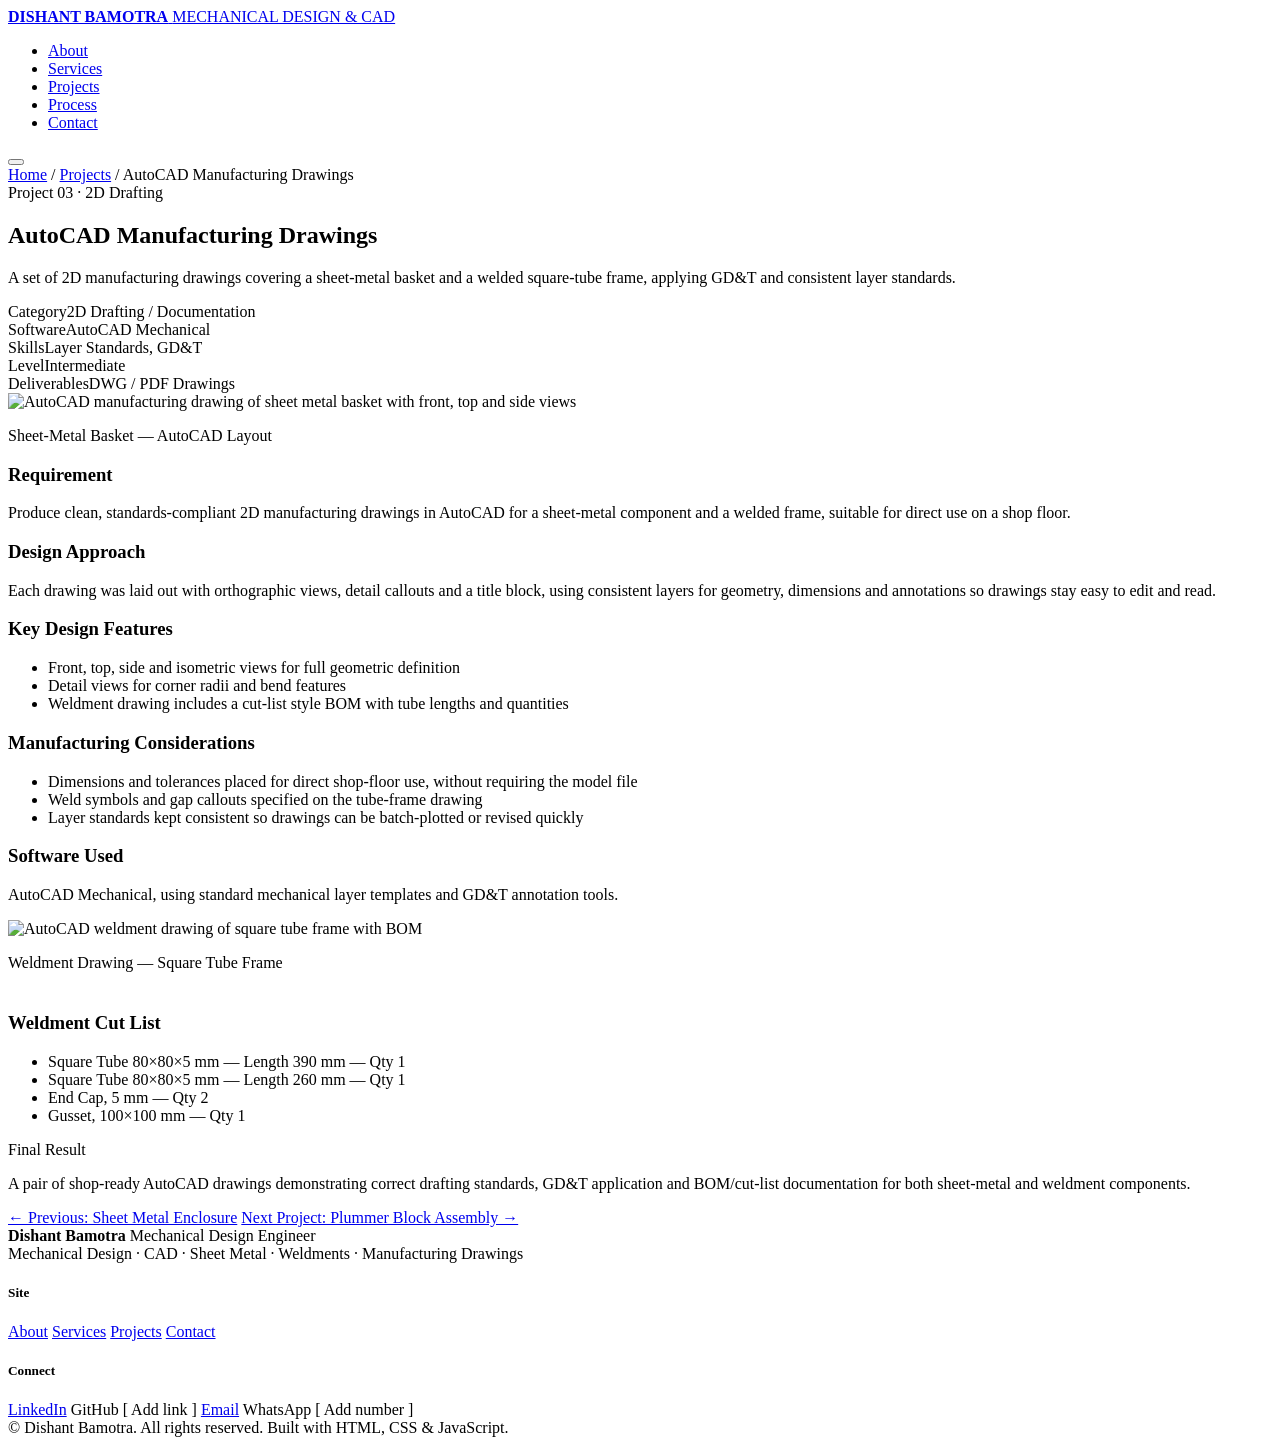
==== autocad-manufacturing-drawings.html @ 8d9fd766 "Add files via upload" ====
<!DOCTYPE html>
<html lang="en">
<head>
<meta charset="UTF-8">
<meta name="viewport" content="width=device-width, initial-scale=1.0">
<title>AutoCAD Manufacturing Drawings — 2D Drafting Case Study | Dishant Bamotra</title>
<meta name="description" content="Case study: AutoCAD manufacturing drawings for a sheet-metal basket and a welded tube frame, applying GD&T and layer standards.">
<meta property="og:title" content="AutoCAD Manufacturing Drawings — Case Study | Dishant Bamotra">
<meta property="og:description" content="2D manufacturing drawings applying GD&T and layer standards for sheet-metal and weldment components.">
<meta property="og:image" content="../assets/images/projects/autocad-weldment-drawing.png">
<link rel="canonical" href="autocad-manufacturing-drawings.html">
<link rel="preconnect" href="https://fonts.googleapis.com">
<link href="https://fonts.googleapis.com/css2?family=Space+Grotesk:wght@500;600;700&family=IBM+Plex+Sans:wght@400;500;600&family=IBM+Plex+Mono:wght@400;500&display=swap" rel="stylesheet">
<link rel="stylesheet" href="../css/style.css">
</head>
<body>

<nav class="site-nav">
  <div class="nav-inner">
    <a href="../index.html" class="nav-brand">
      <strong>DISHANT BAMOTRA</strong>
      <span>MECHANICAL DESIGN &amp; CAD</span>
    </a>
    <ul class="nav-links" id="navLinks">
      <li><a href="../index.html#about">About</a></li>
      <li><a href="../index.html#services">Services</a></li>
      <li><a href="../index.html#projects">Projects</a></li>
      <li><a href="../index.html#process">Process</a></li>
      <li><a href="../index.html#contact" class="btn btn-primary nav-cta">Contact</a></li>
    </ul>
    <button class="nav-toggle" id="navToggle" aria-label="Toggle menu" aria-expanded="false">
      <span></span><span></span><span></span>
    </button>
  </div>
</nav>

<div class="container">
  <div class="breadcrumb"><a href="../index.html">Home</a> / <a href="../index.html#projects">Projects</a> / AutoCAD Manufacturing Drawings</div>
</div>

<section class="pd-hero">
  <div class="container">
    <div class="pd-head">
      <div class="reveal in">
        <div class="eyebrow">Project 03 · 2D Drafting</div>
        <h1>AutoCAD Manufacturing Drawings</h1>
        <p>A set of 2D manufacturing drawings covering a sheet-metal basket and a welded square-tube frame, applying GD&amp;T and consistent layer standards.</p>
      </div>
      <div class="pd-summary-card reveal in">
        <div class="pd-summary-row"><span class="k">Category</span><span class="v">2D Drafting / Documentation</span></div>
        <div class="pd-summary-row"><span class="k">Software</span><span class="v">AutoCAD Mechanical</span></div>
        <div class="pd-summary-row"><span class="k">Skills</span><span class="v">Layer Standards, GD&amp;T</span></div>
        <div class="pd-summary-row"><span class="k">Level</span><span class="v">Intermediate</span></div>
        <div class="pd-summary-row"><span class="k">Deliverables</span><span class="v">DWG / PDF Drawings</span></div>
      </div>
    </div>

    <div class="pd-hero-image reveal in">
      <img src="../assets/images/projects/autocad-basket-drawing.png" alt="AutoCAD manufacturing drawing of sheet metal basket with front, top and side views">
    </div>
    <p class="pd-caption">Sheet-Metal Basket — AutoCAD Layout</p>

    <div class="pd-body">
      <div class="pd-block reveal">
        <h3>Requirement</h3>
        <p>Produce clean, standards-compliant 2D manufacturing drawings in AutoCAD for a sheet-metal component and a welded frame, suitable for direct use on a shop floor.</p>

        <h3>Design Approach</h3>
        <p>Each drawing was laid out with orthographic views, detail callouts and a title block, using consistent layers for geometry, dimensions and annotations so drawings stay easy to edit and read.</p>

        <h3>Key Design Features</h3>
        <ul>
          <li>Front, top, side and isometric views for full geometric definition</li>
          <li>Detail views for corner radii and bend features</li>
          <li>Weldment drawing includes a cut-list style BOM with tube lengths and quantities</li>
        </ul>
      </div>

      <div class="pd-block reveal">
        <h3>Manufacturing Considerations</h3>
        <ul>
          <li>Dimensions and tolerances placed for direct shop-floor use, without requiring the model file</li>
          <li>Weld symbols and gap callouts specified on the tube-frame drawing</li>
          <li>Layer standards kept consistent so drawings can be batch-plotted or revised quickly</li>
        </ul>

        <h3>Software Used</h3>
        <p>AutoCAD Mechanical, using standard mechanical layer templates and GD&amp;T annotation tools.</p>
      </div>
    </div>

    <div class="pd-hero-image reveal">
      <img src="../assets/images/projects/autocad-weldment-drawing.png" alt="AutoCAD weldment drawing of square tube frame with BOM">
    </div>
    <p class="pd-caption">Weldment Drawing — Square Tube Frame</p>

    <div class="pd-block reveal" style="margin-top:40px;">
      <h3>Weldment Cut List</h3>
      <ul>
        <li>Square Tube 80×80×5 mm — Length 390 mm — Qty 1</li>
        <li>Square Tube 80×80×5 mm — Length 260 mm — Qty 1</li>
        <li>End Cap, 5 mm — Qty 2</li>
        <li>Gusset, 100×100 mm — Qty 1</li>
      </ul>
    </div>

    <div class="pd-outcome reveal">
      <div class="eyebrow">Final Result</div>
      <p>A pair of shop-ready AutoCAD drawings demonstrating correct drafting standards, GD&amp;T application and BOM/cut-list documentation for both sheet-metal and weldment components.</p>
    </div>

    <div class="pd-nav">
      <a href="sheet-metal-electrical-enclosure.html">← Previous: Sheet Metal Enclosure</a>
      <a href="plummer-block-assembly.html">Next Project: Plummer Block Assembly →</a>
    </div>
  </div>
</section>

<footer class="site-footer">
  <div class="container">
    <div class="footer-top">
      <div class="footer-brand">
        <strong>Dishant Bamotra</strong>
        <span>Mechanical Design Engineer</span>
        <div class="footer-tags">Mechanical Design · CAD · Sheet Metal · Weldments · Manufacturing Drawings</div>
      </div>
      <div class="footer-links">
        <div class="footer-col">
          <h5>Site</h5>
          <a href="../index.html#about">About</a>
          <a href="../index.html#services">Services</a>
          <a href="../index.html#projects">Projects</a>
          <a href="../index.html#contact">Contact</a>
        </div>
        <div class="footer-col">
          <h5>Connect</h5>
          <a href="https://linkedin.com/in/dishant-bamotra-592163228" target="_blank" rel="noopener">LinkedIn</a>
          <span>GitHub [ Add link ]</span>
          <a href="mailto:dishantbamotra9@gmail.com">Email</a>
          <span>WhatsApp [ Add number ]</span>
        </div>
      </div>
    </div>
    <div class="footer-bottom">
      <span>© <span id="year"></span> Dishant Bamotra. All rights reserved.</span>
      <span>Built with HTML, CSS &amp; JavaScript.</span>
    </div>
  </div>
</footer>

<script src="../js/main.js"></script>
</body>
</html>
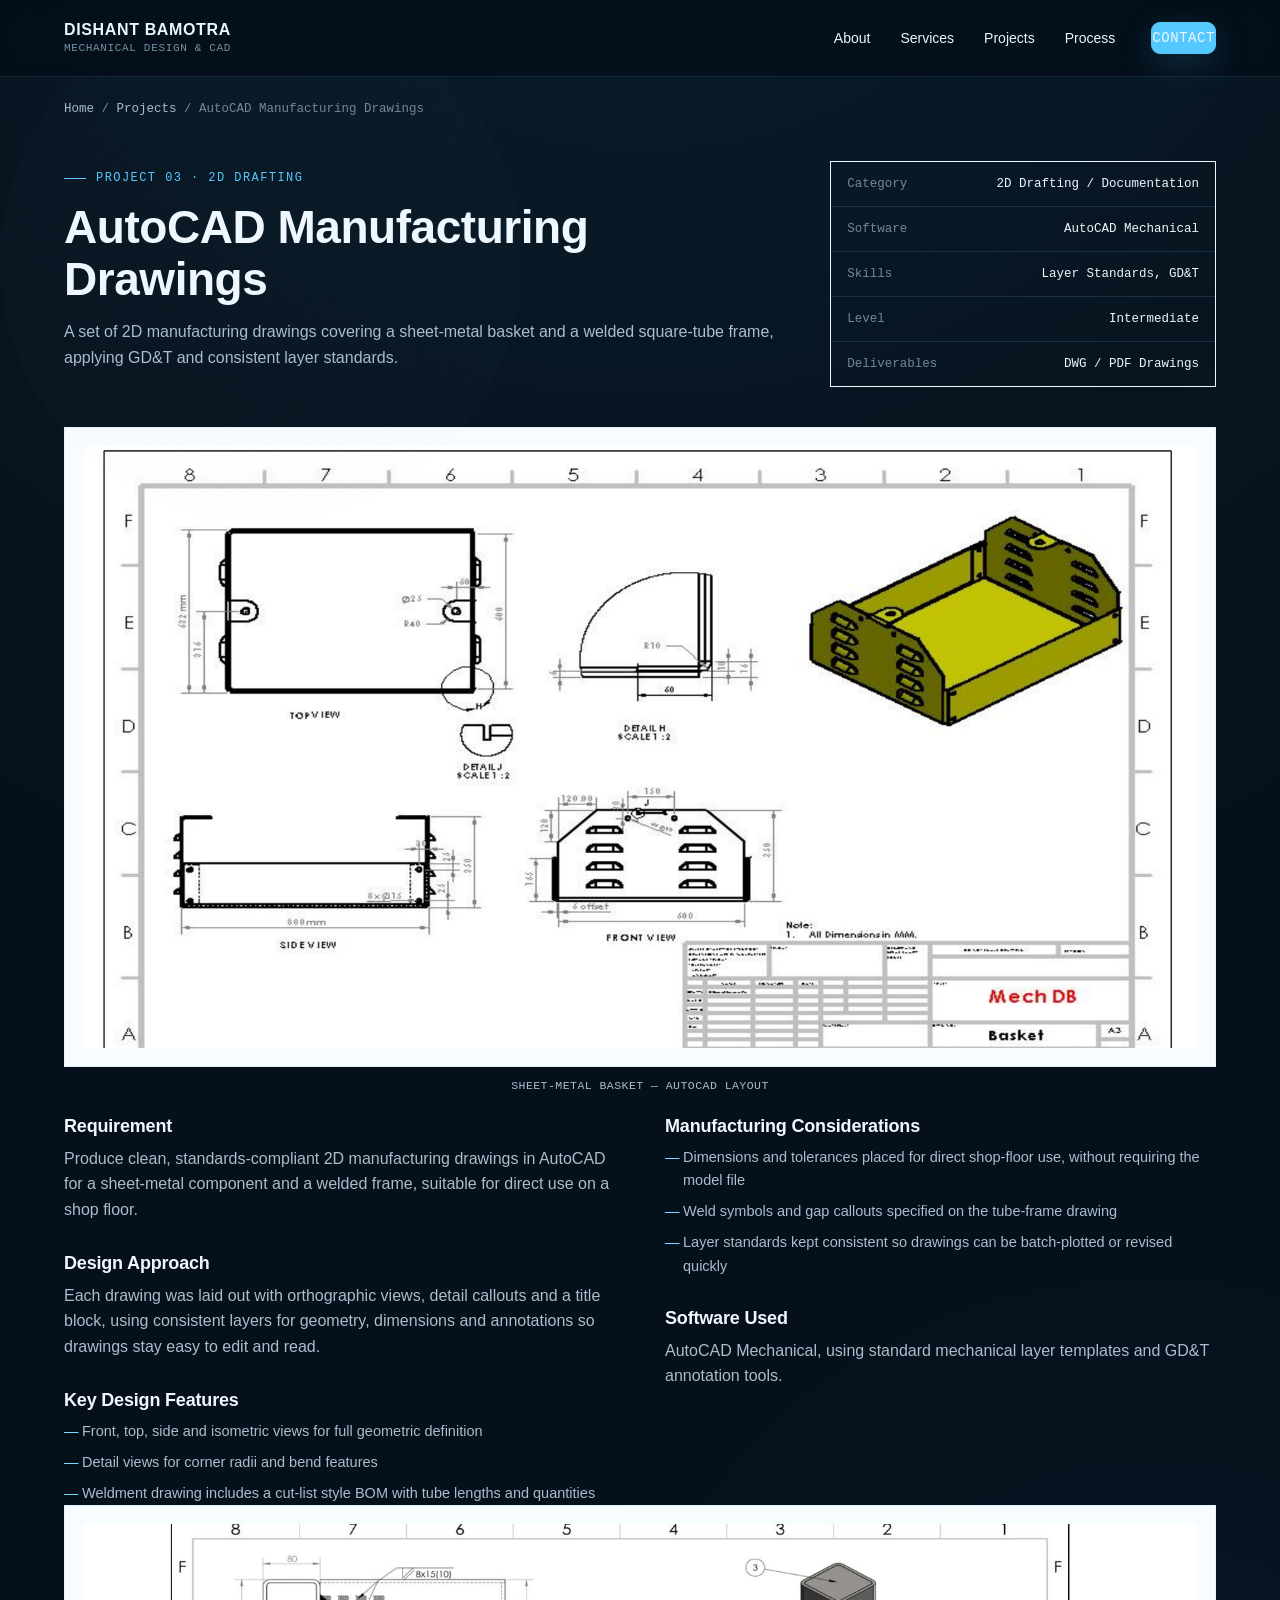
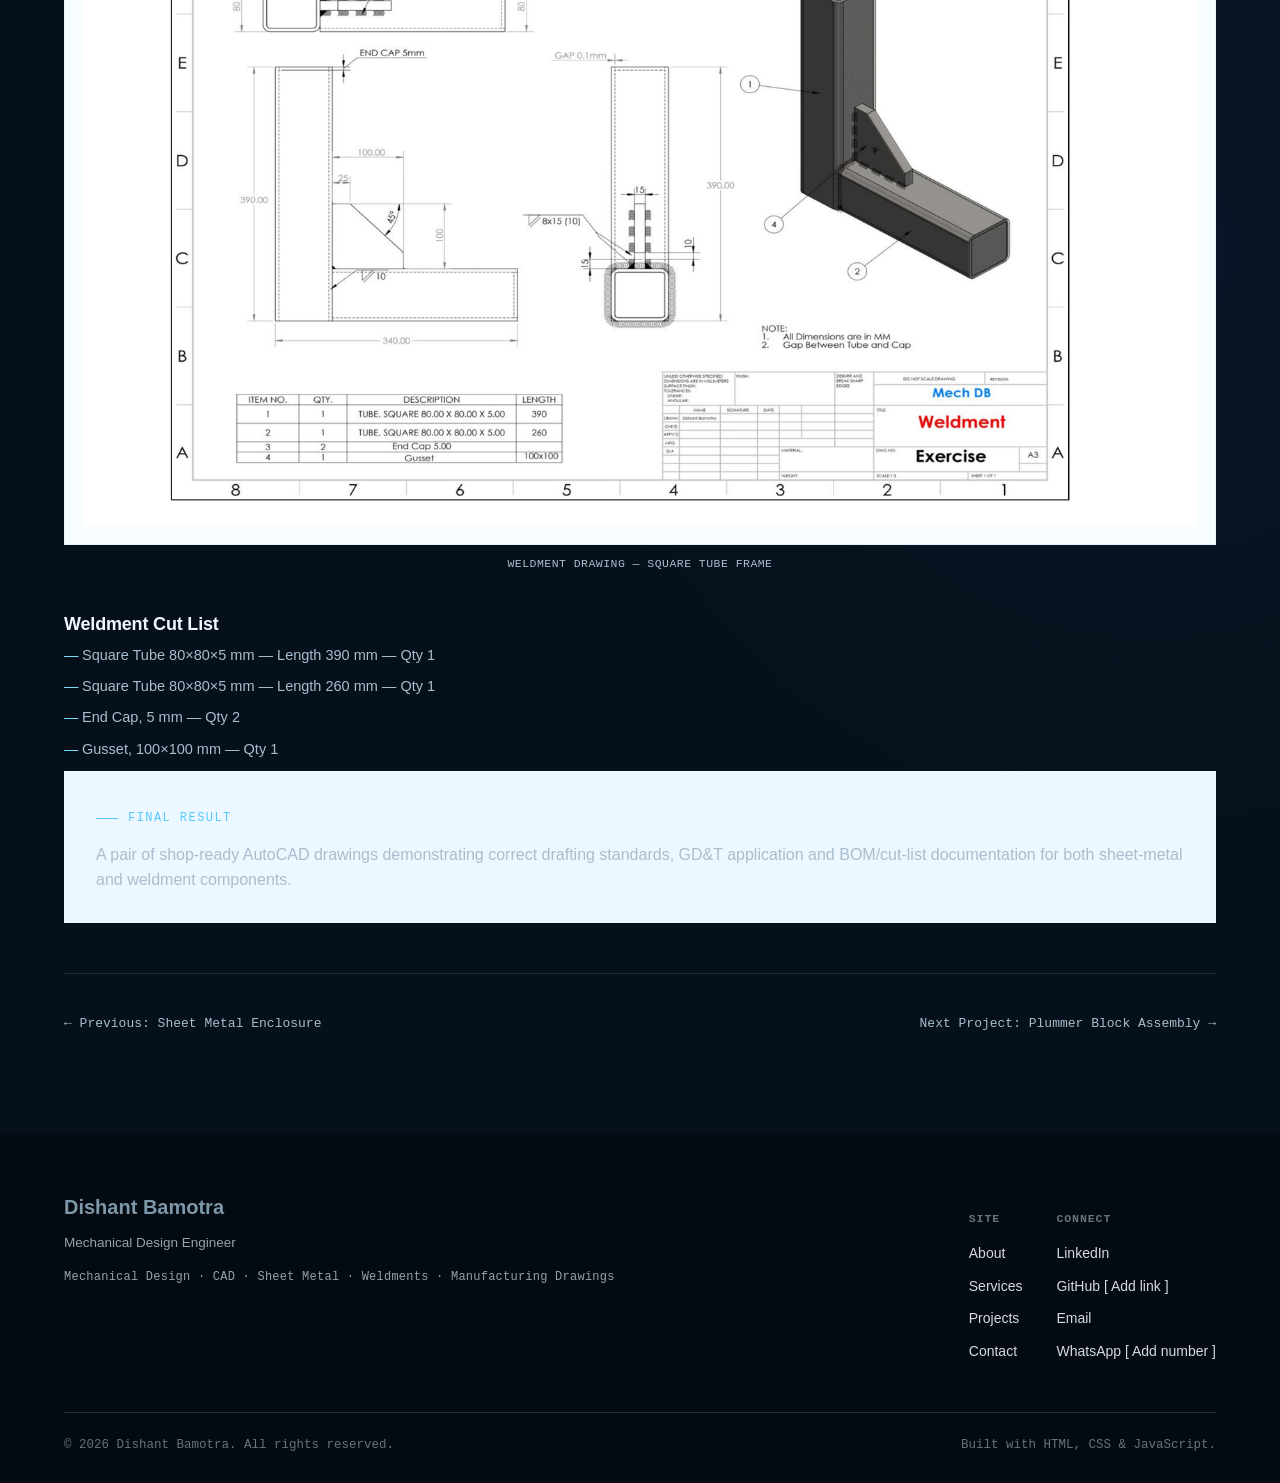
==== commit a3a2eb62: "Add files via upload" ====
--- a/autocad-manufacturing-drawings.html
+++ b/autocad-manufacturing-drawings.html
@@ -7,26 +7,26 @@
 <meta name="description" content="Case study: AutoCAD manufacturing drawings for a sheet-metal basket and a welded tube frame, applying GD&T and layer standards.">
 <meta property="og:title" content="AutoCAD Manufacturing Drawings — Case Study | Dishant Bamotra">
 <meta property="og:description" content="2D manufacturing drawings applying GD&T and layer standards for sheet-metal and weldment components.">
-<meta property="og:image" content="../assets/images/projects/autocad-weldment-drawing.png">
+<meta property="og:image" content="autocad-weldment-drawing.png">
 <link rel="canonical" href="autocad-manufacturing-drawings.html">
 <link rel="preconnect" href="https://fonts.googleapis.com">
 <link href="https://fonts.googleapis.com/css2?family=Space+Grotesk:wght@500;600;700&family=IBM+Plex+Sans:wght@400;500;600&family=IBM+Plex+Mono:wght@400;500&display=swap" rel="stylesheet">
-<link rel="stylesheet" href="../css/style.css">
+<link rel="stylesheet" href="style.css">
 </head>
 <body>
 
 <nav class="site-nav">
   <div class="nav-inner">
-    <a href="../index.html" class="nav-brand">
+    <a href="index.html" class="nav-brand">
       <strong>DISHANT BAMOTRA</strong>
       <span>MECHANICAL DESIGN &amp; CAD</span>
     </a>
     <ul class="nav-links" id="navLinks">
-      <li><a href="../index.html#about">About</a></li>
-      <li><a href="../index.html#services">Services</a></li>
-      <li><a href="../index.html#projects">Projects</a></li>
-      <li><a href="../index.html#process">Process</a></li>
-      <li><a href="../index.html#contact" class="btn btn-primary nav-cta">Contact</a></li>
+      <li><a href="index.html#about">About</a></li>
+      <li><a href="index.html#services">Services</a></li>
+      <li><a href="index.html#projects">Projects</a></li>
+      <li><a href="index.html#process">Process</a></li>
+      <li><a href="index.html#contact" class="btn btn-primary nav-cta">Contact</a></li>
     </ul>
     <button class="nav-toggle" id="navToggle" aria-label="Toggle menu" aria-expanded="false">
       <span></span><span></span><span></span>
@@ -35,7 +35,7 @@
 </nav>
 
 <div class="container">
-  <div class="breadcrumb"><a href="../index.html">Home</a> / <a href="../index.html#projects">Projects</a> / AutoCAD Manufacturing Drawings</div>
+  <div class="breadcrumb"><a href="index.html">Home</a> / <a href="index.html#projects">Projects</a> / AutoCAD Manufacturing Drawings</div>
 </div>
 
 <section class="pd-hero">
@@ -56,7 +56,7 @@
     </div>
 
     <div class="pd-hero-image reveal in">
-      <img src="../assets/images/projects/autocad-basket-drawing.png" alt="AutoCAD manufacturing drawing of sheet metal basket with front, top and side views">
+      <img src="autocad-basket-drawing.png" alt="AutoCAD manufacturing drawing of sheet metal basket with front, top and side views">
     </div>
     <p class="pd-caption">Sheet-Metal Basket — AutoCAD Layout</p>
 
@@ -90,7 +90,7 @@
     </div>
 
     <div class="pd-hero-image reveal">
-      <img src="../assets/images/projects/autocad-weldment-drawing.png" alt="AutoCAD weldment drawing of square tube frame with BOM">
+      <img src="autocad-weldment-drawing.png" alt="AutoCAD weldment drawing of square tube frame with BOM">
     </div>
     <p class="pd-caption">Weldment Drawing — Square Tube Frame</p>
 
@@ -127,10 +127,10 @@
       <div class="footer-links">
         <div class="footer-col">
           <h5>Site</h5>
-          <a href="../index.html#about">About</a>
-          <a href="../index.html#services">Services</a>
-          <a href="../index.html#projects">Projects</a>
-          <a href="../index.html#contact">Contact</a>
+          <a href="index.html#about">About</a>
+          <a href="index.html#services">Services</a>
+          <a href="index.html#projects">Projects</a>
+          <a href="index.html#contact">Contact</a>
         </div>
         <div class="footer-col">
           <h5>Connect</h5>
@@ -148,6 +148,6 @@
   </div>
 </footer>
 
-<script src="../js/main.js"></script>
+<script src="main.js"></script>
 </body>
 </html>
--- a/style.css
+++ b/style.css
@@ -0,0 +1,1063 @@
+/* =========================================================
+   Dishant Bamotra — Mechanical Design Portfolio
+   Design language: engineering drawing sheet / title block.
+   Paper, ink, blueprint blue, brass accent. Space Grotesk +
+   IBM Plex Sans + IBM Plex Mono.
+   ========================================================= */
+
+:root {
+  --paper: #f5f6f3;
+  --paper-dim: #eceee9;
+  --ink: #13161a;
+  --ink-soft: #4b5259;
+  --muted: #7c828a;
+  --line: #d8dcdf;
+  --line-strong: #b9bfc4;
+  --blueprint: #1c4d8f;
+  --blueprint-dim: #e7edf6;
+  --brass: #9c7a2e;
+  --brass-dim: #f2ead5;
+  --white: #ffffff;
+  --ink-invert: #f5f6f3;
+
+  --font-display: "Space Grotesk", "IBM Plex Sans", sans-serif;
+  --font-body: "IBM Plex Sans", -apple-system, BlinkMacSystemFont, "Segoe UI", sans-serif;
+  --font-mono: "IBM Plex Mono", "SFMono-Regular", Consolas, monospace;
+
+  --maxw: 1220px;
+  --pad: clamp(20px, 5vw, 64px);
+  --radius: 3px;
+}
+
+* { box-sizing: border-box; }
+html { scroll-behavior: smooth; }
+
+@media (prefers-reduced-motion: reduce) {
+  html { scroll-behavior: auto; }
+  *, *::before, *::after { animation-duration: 0.001ms !important; animation-iteration-count: 1 !important; transition-duration: 0.001ms !important; }
+}
+
+body {
+  margin: 0;
+  background: var(--paper);
+  color: var(--ink);
+  font-family: var(--font-body);
+  font-size: 16px;
+  line-height: 1.6;
+  -webkit-font-smoothing: antialiased;
+}
+
+h1, h2, h3, h4 {
+  font-family: var(--font-display);
+  color: var(--ink);
+  margin: 0 0 0.5em;
+  line-height: 1.12;
+  letter-spacing: -0.01em;
+}
+
+p { margin: 0 0 1em; color: var(--ink-soft); }
+
+a { color: inherit; text-decoration: none; }
+
+img { max-width: 100%; display: block; }
+
+ul { margin: 0; padding: 0; list-style: none; }
+
+button { font-family: inherit; cursor: pointer; }
+
+.container {
+  max-width: var(--maxw);
+  margin: 0 auto;
+  padding: 0 var(--pad);
+}
+
+:focus-visible {
+  outline: 2px solid var(--blueprint);
+  outline-offset: 3px;
+}
+
+/* -------------------- blueprint grid texture -------------------- */
+.grid-texture {
+  position: absolute;
+  inset: 0;
+  background-image:
+    linear-gradient(var(--line) 1px, transparent 1px),
+    linear-gradient(90deg, var(--line) 1px, transparent 1px);
+  background-size: 42px 42px;
+  opacity: 0.35;
+  pointer-events: none;
+}
+
+.grid-texture.dark {
+  background-image:
+    linear-gradient(rgba(245,246,243,0.08) 1px, transparent 1px),
+    linear-gradient(90deg, rgba(245,246,243,0.08) 1px, transparent 1px);
+  opacity: 1;
+}
+
+/* -------------------- eyebrow / sheet label -------------------- */
+.eyebrow {
+  display: inline-flex;
+  align-items: center;
+  gap: 10px;
+  font-family: var(--font-mono);
+  font-size: 12px;
+  letter-spacing: 0.12em;
+  text-transform: uppercase;
+  color: var(--blueprint);
+  margin-bottom: 14px;
+}
+.eyebrow::before {
+  content: "";
+  width: 22px;
+  height: 1px;
+  background: var(--blueprint);
+  display: inline-block;
+}
+.eyebrow.on-dark { color: #9fc0ea; }
+.eyebrow.on-dark::before { background: #9fc0ea; }
+
+.section-head {
+  max-width: 700px;
+  margin-bottom: 48px;
+}
+.section-head h2 { font-size: clamp(28px, 3.4vw, 40px); }
+.section-head .lede { font-size: 17px; color: var(--ink-soft); max-width: 620px; }
+
+.section {
+  position: relative;
+  padding: 96px 0;
+  border-top: 1px solid var(--line);
+}
+.section.tight { padding: 72px 0; }
+.section.dark {
+  background: var(--ink);
+  color: var(--ink-invert);
+  border-top: 1px solid #262a30;
+}
+.section.dark p { color: #b7bcc3; }
+.section.dark h2, .section.dark h3, .section.dark h4 { color: var(--ink-invert); }
+.section.alt { background: var(--paper-dim); }
+
+/* -------------------- buttons -------------------- */
+.btn {
+  display: inline-flex;
+  align-items: center;
+  gap: 10px;
+  padding: 14px 26px;
+  font-family: var(--font-mono);
+  font-size: 13px;
+  letter-spacing: 0.04em;
+  text-transform: uppercase;
+  border-radius: var(--radius);
+  border: 1px solid var(--ink);
+  transition: transform 0.15s ease, background 0.15s ease, color 0.15s ease, border-color 0.15s ease;
+  white-space: nowrap;
+}
+.btn-primary {
+  background: var(--ink);
+  color: var(--paper);
+}
+.btn-primary:hover { background: var(--blueprint); border-color: var(--blueprint); transform: translateY(-1px); }
+.btn-outline {
+  background: transparent;
+  color: var(--ink);
+  border-color: var(--line-strong);
+}
+.btn-outline:hover { border-color: var(--ink); transform: translateY(-1px); }
+.btn-on-dark { border-color: #4a5058; color: var(--ink-invert); }
+.btn-on-dark:hover { border-color: var(--ink-invert); }
+.btn-arrow { transition: transform 0.15s ease; }
+.btn:hover .btn-arrow { transform: translateX(3px); }
+.btn-block { width: 100%; justify-content: center; }
+
+/* -------------------- nav -------------------- */
+.site-nav {
+  position: sticky;
+  top: 0;
+  z-index: 100;
+  background: rgba(245, 246, 243, 0.92);
+  backdrop-filter: blur(8px);
+  border-bottom: 1px solid var(--line);
+}
+.nav-inner {
+  max-width: var(--maxw);
+  margin: 0 auto;
+  padding: 0 var(--pad);
+  height: 68px;
+  display: flex;
+  align-items: center;
+  justify-content: space-between;
+}
+.nav-brand {
+  font-family: var(--font-mono);
+  font-size: 14px;
+  letter-spacing: 0.02em;
+  display: flex;
+  flex-direction: column;
+  line-height: 1.3;
+}
+.nav-brand strong { font-family: var(--font-display); font-size: 16px; letter-spacing: 0; }
+.nav-brand span { color: var(--muted); font-size: 11px; letter-spacing: 0.06em; }
+
+.nav-links {
+  display: flex;
+  align-items: center;
+  gap: 30px;
+}
+.nav-links a {
+  font-size: 14px;
+  color: var(--ink-soft);
+  position: relative;
+  padding: 4px 0;
+}
+.nav-links a:hover { color: var(--ink); }
+.nav-links a.active { color: var(--ink); }
+.nav-links a.active::after {
+  content: "";
+  position: absolute;
+  left: 0; right: 0; bottom: -3px;
+  height: 2px;
+  background: var(--brass);
+}
+.nav-cta { margin-left: 6px; }
+
+.nav-toggle {
+  display: none;
+  flex-direction: column;
+  gap: 5px;
+  background: none;
+  border: none;
+  padding: 8px;
+}
+.nav-toggle span { width: 22px; height: 2px; background: var(--ink); display: block; }
+
+/* -------------------- hero -------------------- */
+.hero {
+  position: relative;
+  overflow: hidden;
+  padding: 56px 0 84px;
+  border-top: none;
+}
+.hero-grid {
+  display: grid;
+  grid-template-columns: 1.05fr 0.95fr;
+  gap: 56px;
+  align-items: center;
+  position: relative;
+  z-index: 1;
+}
+.hero-tags {
+  display: flex;
+  flex-wrap: wrap;
+  gap: 8px;
+  margin-bottom: 22px;
+}
+.hero-tag {
+  font-family: var(--font-mono);
+  font-size: 11.5px;
+  letter-spacing: 0.03em;
+  padding: 5px 10px;
+  border: 1px solid var(--line-strong);
+  border-radius: 20px;
+  color: var(--ink-soft);
+}
+.hero h1 {
+  font-size: clamp(34px, 4.6vw, 56px);
+  max-width: 15ch;
+}
+.hero .lede {
+  font-size: 18px;
+  max-width: 46ch;
+  color: var(--ink-soft);
+  margin-bottom: 30px;
+}
+.hero-ctas { display: flex; gap: 14px; flex-wrap: wrap; margin-bottom: 40px; }
+
+.hero-stack { display: flex; flex-wrap: wrap; gap: 22px 30px; }
+.hero-stack-item { display: flex; align-items: baseline; gap: 8px; }
+.hero-stack-item .num { font-family: var(--font-mono); color: var(--brass); font-size: 13px; }
+.hero-stack-item .lbl { font-size: 13px; color: var(--ink-soft); }
+
+/* hero visual: drafting board collage */
+.hero-visual {
+  position: relative;
+  min-height: 460px;
+}
+.draft-card {
+  position: absolute;
+  background: var(--white);
+  border: 1px solid var(--line-strong);
+  box-shadow: 0 18px 40px -18px rgba(19, 22, 26, 0.28);
+  padding: 10px;
+}
+.draft-card img { width: 100%; height: 100%; object-fit: cover; }
+.draft-main {
+  right: 0;
+  top: 46px;
+  width: 76%;
+  height: 380px;
+  z-index: 2;
+}
+.draft-sub {
+  left: 0;
+  bottom: -8px;
+  width: 50%;
+  height: 180px;
+  z-index: 3;
+  transform: rotate(-2deg);
+}
+.draft-chip {
+  left: 0;
+  top: 0;
+  width: auto;
+  max-width: 250px;
+  z-index: 4;
+  display: flex;
+  align-items: center;
+  gap: 10px;
+  padding: 13px 16px;
+  background: var(--white);
+  border: 1px solid var(--line-strong);
+  font-family: var(--font-mono);
+  font-size: 11.5px;
+  color: var(--ink-soft);
+  box-shadow: 0 14px 30px -16px rgba(19,22,26,0.3);
+  line-height: 1.4;
+}
+.draft-chip .dot { width: 8px; height: 8px; border-radius: 50%; background: var(--blueprint); flex: none; }
+
+/* title block — the signature element */
+.title-block {
+  margin-top: 40px;
+  border: 1px solid var(--ink);
+  font-family: var(--font-mono);
+  font-size: 12px;
+  max-width: 620px;
+  background: var(--white);
+}
+.tb-row { display: grid; grid-template-columns: repeat(4, 1fr); border-bottom: 1px solid var(--ink); }
+.tb-row:last-child { border-bottom: none; }
+.tb-cell { padding: 9px 12px; border-right: 1px solid var(--ink); }
+.tb-cell:last-child { border-right: none; }
+.tb-cell .k { display: block; color: var(--muted); font-size: 9.5px; letter-spacing: 0.08em; text-transform: uppercase; margin-bottom: 3px; }
+.tb-cell .v { color: var(--ink); font-size: 12.5px; }
+.tb-row.title-row .tb-cell { grid-column: span 4; background: var(--ink); color: var(--paper); }
+.tb-row.title-row .k { color: #9fa6ad; }
+.tb-row.title-row .v { color: var(--paper); font-family: var(--font-display); font-size: 15px; letter-spacing: 0.01em;}
+
+/* -------------------- about -------------------- */
+.about-grid {
+  display: grid;
+  grid-template-columns: 1fr 1fr;
+  gap: 64px;
+  align-items: start;
+}
+.about-copy p { font-size: 16px; }
+.about-copy .lead { font-size: 19px; color: var(--ink); font-family: var(--font-display); font-weight: 500; margin-bottom: 20px; }
+.about-points { display: grid; gap: 14px; margin-top: 8px; }
+.about-point {
+  display: flex;
+  gap: 14px;
+  padding: 16px 0;
+  border-top: 1px solid var(--line);
+}
+.about-point:first-child { border-top: none; padding-top: 0; }
+.about-point .mark { font-family: var(--font-mono); color: var(--brass); font-size: 13px; flex: none; width: 24px; }
+.about-point h4 { font-size: 15px; margin-bottom: 4px; }
+.about-point p { font-size: 14px; margin: 0; }
+
+/* -------------------- services -------------------- */
+.services-grid {
+  display: grid;
+  grid-template-columns: repeat(3, 1fr);
+  gap: 1px;
+  background: var(--line);
+  border: 1px solid var(--line);
+}
+.service-card {
+  background: var(--paper);
+  padding: 30px 28px;
+  transition: background 0.15s ease;
+  cursor: pointer;
+}
+.service-card:hover { background: var(--white); }
+.service-card .sv-num { font-family: var(--font-mono); font-size: 12px; color: var(--brass); }
+.service-card h3 { font-size: 18px; margin: 10px 0 8px; }
+.service-card p.sv-desc { font-size: 14px; margin-bottom: 14px; }
+.service-card .sv-deliver { font-size: 12.5px; color: var(--muted); border-top: 1px dashed var(--line-strong); padding-top: 12px; }
+.service-card .sv-deliver strong { color: var(--ink-soft); font-weight: 600; }
+.sv-detail {
+  display: none;
+  margin-top: 14px;
+  padding-top: 14px;
+  border-top: 1px solid var(--line-strong);
+  font-size: 13px;
+}
+.sv-detail.open { display: block; }
+.sv-toggle {
+  font-family: var(--font-mono);
+  font-size: 11.5px;
+  color: var(--blueprint);
+  background: none;
+  border: none;
+  padding: 0;
+  margin-top: 14px;
+  letter-spacing: 0.03em;
+}
+
+/* -------------------- projects -------------------- */
+.projects-grid {
+  display: grid;
+  grid-template-columns: repeat(2, 1fr);
+  gap: 28px;
+}
+.project-card {
+  border: 1px solid var(--line);
+  background: var(--white);
+  display: flex;
+  flex-direction: column;
+  transition: border-color 0.15s ease, transform 0.15s ease;
+}
+.project-card:hover { border-color: var(--blueprint); transform: translateY(-3px); }
+.project-card .pc-media { aspect-ratio: 16/10; overflow: hidden; border-bottom: 1px solid var(--line); background: var(--paper-dim); position: relative; }
+.project-card .pc-media img { width: 100%; height: 100%; object-fit: cover; }
+.pc-level {
+  position: absolute; top: 12px; right: 12px;
+  font-family: var(--font-mono); font-size: 10.5px; letter-spacing: 0.05em; text-transform: uppercase;
+  background: var(--ink); color: var(--paper); padding: 4px 9px;
+}
+.pc-body { padding: 22px 24px 24px; display: flex; flex-direction: column; flex: 1; }
+.pc-cat { font-family: var(--font-mono); font-size: 11px; letter-spacing: 0.06em; text-transform: uppercase; color: var(--blueprint); margin-bottom: 8px; }
+.pc-body h3 { font-size: 20px; margin-bottom: 8px; }
+.pc-body p { font-size: 14px; margin-bottom: 16px; }
+.pc-meta { display: flex; flex-wrap: wrap; gap: 6px; margin-bottom: 18px; }
+.pc-tag { font-size: 11.5px; font-family: var(--font-mono); color: var(--ink-soft); background: var(--paper-dim); border: 1px solid var(--line); padding: 3px 8px; }
+.pc-link { margin-top: auto; font-family: var(--font-mono); font-size: 13px; color: var(--ink); display: inline-flex; align-items: center; gap: 8px; }
+.pc-link .arrow { transition: transform 0.15s ease; }
+.project-card:hover .pc-link .arrow { transform: translateX(4px); }
+
+.projects-secondary {
+  margin-top: 28px;
+  display: grid;
+  grid-template-columns: repeat(2, 1fr);
+  gap: 20px;
+}
+.project-card.secondary { flex-direction: row; }
+.project-card.secondary .pc-media { width: 42%; aspect-ratio: auto; border-bottom: none; border-right: 1px solid var(--line); flex: none; }
+.project-card.secondary .pc-body { padding: 18px 20px; }
+.project-card.secondary h3 { font-size: 16px; }
+.project-card.secondary p { font-size: 13px; margin-bottom: 10px; }
+
+/* -------------------- manufacturing experience -------------------- */
+.mfg-grid {
+  display: grid;
+  grid-template-columns: 1fr 1.2fr;
+  gap: 60px;
+  align-items: center;
+}
+.mfg-list { display: grid; grid-template-columns: 1fr 1fr; gap: 0; border-top: 1px solid #262a30; border-left: 1px solid #262a30; }
+.mfg-item {
+  border-right: 1px solid #262a30;
+  border-bottom: 1px solid #262a30;
+  padding: 18px 20px;
+  font-size: 14px;
+  display: flex;
+  align-items: center;
+  gap: 10px;
+}
+.mfg-item .tick { color: #9fc0ea; font-family: var(--font-mono); font-size: 12px; }
+.mfg-quote {
+  font-family: var(--font-display);
+  font-size: 24px;
+  font-weight: 500;
+  color: var(--ink-invert);
+  max-width: 20ch;
+  line-height: 1.3;
+  border-left: 2px solid var(--brass);
+  padding-left: 20px;
+  margin-top: 24px;
+}
+
+/* -------------------- why work with me -------------------- */
+.why-grid {
+  display: grid;
+  grid-template-columns: repeat(3, 1fr);
+  gap: 24px;
+}
+.why-card { padding: 26px 0; border-top: 2px solid var(--ink); }
+.why-card h3 { font-size: 17px; margin-bottom: 8px; }
+.why-card p { font-size: 14px; margin: 0; }
+
+/* -------------------- workflow -------------------- */
+.workflow {
+  display: grid;
+  grid-template-columns: repeat(7, 1fr);
+  gap: 0;
+  position: relative;
+  margin-bottom: 30px;
+}
+.wf-step {
+  position: relative;
+  padding: 0 12px 0 0;
+  text-align: left;
+}
+.wf-step .wf-line {
+  height: 2px;
+  background: var(--line-strong);
+  position: relative;
+  margin-bottom: 18px;
+}
+.wf-step:first-child .wf-line { margin-left: 0; }
+.wf-step .wf-num {
+  position: absolute;
+  top: -11px;
+  left: 0;
+  width: 22px; height: 22px;
+  border-radius: 50%;
+  background: var(--paper);
+  border: 2px solid var(--blueprint);
+  color: var(--blueprint);
+  font-family: var(--font-mono);
+  font-size: 10.5px;
+  display: flex; align-items: center; justify-content: center;
+}
+.wf-step h4 { font-size: 13.5px; margin-bottom: 4px; }
+.wf-step p { font-size: 12px; margin: 0; color: var(--muted); }
+.workflow-note {
+  font-family: var(--font-mono);
+  font-size: 13px;
+  color: var(--brass);
+  border: 1px dashed var(--brass);
+  display: inline-block;
+  padding: 10px 16px;
+  background: var(--brass-dim);
+}
+
+/* -------------------- skills -------------------- */
+.skills-cats { display: grid; grid-template-columns: repeat(3, 1fr); gap: 40px; }
+.skills-cat h4 {
+  font-family: var(--font-mono);
+  font-size: 12px;
+  letter-spacing: 0.08em;
+  text-transform: uppercase;
+  color: var(--brass);
+  margin-bottom: 16px;
+}
+.skill-tags { display: flex; flex-wrap: wrap; gap: 9px; }
+.skill-tag {
+  font-size: 13.5px;
+  padding: 8px 14px;
+  border: 1px solid var(--line-strong);
+  border-radius: 20px;
+  color: var(--ink-soft);
+  background: var(--white);
+}
+
+/* -------------------- process (how it works) -------------------- */
+.process-list { display: grid; gap: 0; }
+.process-item {
+  display: grid;
+  grid-template-columns: 90px 1fr;
+  gap: 24px;
+  padding: 26px 0;
+  border-top: 1px solid var(--line);
+}
+.process-item:last-child { border-bottom: 1px solid var(--line); }
+.process-item .p-num { font-family: var(--font-mono); font-size: 26px; color: var(--line-strong); }
+.process-item h4 { font-size: 17px; margin-bottom: 6px; }
+.process-item p { font-size: 14.5px; margin: 0; max-width: 60ch; }
+.filetypes { margin-top: 36px; }
+.filetypes h4 { font-family: var(--font-mono); font-size: 12px; letter-spacing: 0.08em; text-transform: uppercase; color: var(--muted); margin-bottom: 14px;}
+.filetype-row { display: flex; flex-wrap: wrap; gap: 8px; }
+.filetype-tag { font-family: var(--font-mono); font-size: 12px; padding: 6px 10px; border: 1px solid var(--line-strong); color: var(--ink-soft); }
+
+/* -------------------- CTA banner -------------------- */
+.cta-banner {
+  text-align: center;
+  padding: 90px 0;
+}
+.cta-banner h2 { font-size: clamp(28px, 4vw, 44px); max-width: 18ch; margin: 0 auto 14px; }
+.cta-banner .lede { font-size: 17px; max-width: 50ch; margin: 0 auto 34px; }
+.cta-banner .hero-ctas { justify-content: center; }
+
+/* -------------------- contact -------------------- */
+.contact-grid {
+  display: grid;
+  grid-template-columns: 1fr 1fr;
+  gap: 60px;
+}
+.contact-list { display: grid; gap: 0; }
+.contact-row {
+  display: flex;
+  justify-content: space-between;
+  align-items: center;
+  padding: 18px 0;
+  border-top: 1px solid var(--line);
+  gap: 20px;
+}
+.contact-row:last-child { border-bottom: 1px solid var(--line); }
+.contact-row .c-k { font-family: var(--font-mono); font-size: 12px; letter-spacing: 0.06em; text-transform: uppercase; color: var(--muted); }
+.contact-row .c-v { font-size: 15px; text-align: right; }
+.contact-row .c-v.placeholder { color: var(--muted); font-style: italic; font-size: 13.5px; }
+.contact-row a.c-v:hover { color: var(--blueprint); }
+.contact-form { display: grid; gap: 16px; }
+.contact-form label { display: block; font-family: var(--font-mono); font-size: 11.5px; letter-spacing: 0.06em; text-transform: uppercase; color: var(--muted); margin-bottom: 6px; }
+.contact-form input, .contact-form textarea {
+  width: 100%;
+  padding: 12px 14px;
+  border: 1px solid var(--line-strong);
+  background: var(--white);
+  font-family: var(--font-body);
+  font-size: 14.5px;
+  color: var(--ink);
+  border-radius: var(--radius);
+}
+.contact-form input:focus, .contact-form textarea:focus { outline: none; border-color: var(--blueprint); }
+.contact-form textarea { resize: vertical; min-height: 110px; }
+.form-note { font-size: 12.5px; color: var(--muted); margin-top: -4px; }
+
+/* -------------------- footer -------------------- */
+.site-footer {
+  background: var(--ink);
+  color: var(--ink-invert);
+  padding: 56px 0 28px;
+}
+.footer-top { display: flex; justify-content: space-between; flex-wrap: wrap; gap: 30px; margin-bottom: 40px; }
+.footer-brand strong { font-family: var(--font-display); font-size: 20px; display: block; margin-bottom: 6px; }
+.footer-brand span { color: #9aa0a6; font-size: 13.5px; }
+.footer-tags { font-family: var(--font-mono); font-size: 12px; color: #9aa0a6; margin-top: 14px; letter-spacing: 0.02em; }
+.footer-links { display: flex; gap: 34px; flex-wrap: wrap; }
+.footer-col h5 { font-family: var(--font-mono); font-size: 11.5px; letter-spacing: 0.08em; text-transform: uppercase; color: #6c7278; margin-bottom: 14px; }
+.footer-col a, .footer-col span { display: block; font-size: 14px; color: #d7dade; margin-bottom: 10px; }
+.footer-col a:hover { color: var(--white); }
+.footer-bottom {
+  border-top: 1px solid #262a30;
+  padding-top: 22px;
+  display: flex;
+  justify-content: space-between;
+  flex-wrap: wrap;
+  gap: 10px;
+  font-size: 12.5px;
+  color: #6c7278;
+  font-family: var(--font-mono);
+}
+
+/* -------------------- scroll reveal -------------------- */
+/* Visible by default (progressive enhancement). Only animates
+   if JS confirms it's running (html.js) — so content never
+   depends on JavaScript to be seen. */
+.reveal { opacity: 1; transform: none; }
+html.js .reveal { opacity: 0; transform: translateY(18px); transition: opacity 0.6s ease, transform 0.6s ease; }
+html.js .reveal.in { opacity: 1; transform: translateY(0); }
+
+/* -------------------- breadcrumb / project detail -------------------- */
+.breadcrumb {
+  font-family: var(--font-mono);
+  font-size: 12.5px;
+  color: var(--muted);
+  padding: 22px 0;
+}
+.breadcrumb a { color: var(--ink-soft); }
+.breadcrumb a:hover { color: var(--blueprint); }
+
+.pd-hero { padding: 20px 0 60px; }
+.pd-head { display: grid; grid-template-columns: 1.3fr 0.7fr; gap: 50px; margin-bottom: 40px; }
+.pd-head h1 { font-size: clamp(30px, 4vw, 46px); margin-bottom: 14px; }
+.pd-summary-card { border: 1px solid var(--ink); font-family: var(--font-mono); font-size: 12.5px; }
+.pd-summary-row { display: flex; justify-content: space-between; padding: 12px 16px; border-bottom: 1px solid var(--line); gap: 16px;}
+.pd-summary-row:last-child { border-bottom: none; }
+.pd-summary-row .k { color: var(--muted); }
+.pd-summary-row .v { text-align: right; color: var(--ink); }
+.pd-hero-image { border: 1px solid var(--line); background: var(--white); padding: 18px; margin-bottom: 10px; }
+.pd-hero-image img { width: 100%; }
+.pd-caption { font-family: var(--font-mono); font-size: 11.5px; color: var(--muted); text-align: center; letter-spacing: 0.04em; text-transform: uppercase; }
+
+.pd-body { display: grid; grid-template-columns: 1fr 1fr; gap: 50px; margin-top: 20px;}
+.pd-block h3 { font-size: 18px; margin-bottom: 10px; margin-top: 30px; }
+.pd-block h3:first-child { margin-top: 0; }
+.pd-block ul { display: grid; gap: 8px; margin-top: 8px; }
+.pd-block ul li { font-size: 14.5px; color: var(--ink-soft); padding-left: 18px; position: relative; }
+.pd-block ul li::before { content: "—"; position: absolute; left: 0; color: var(--brass); }
+
+.pd-gallery { display: grid; grid-template-columns: repeat(2, 1fr); gap: 20px; margin: 40px 0; }
+.pd-gallery.cols-3 { grid-template-columns: repeat(3, 1fr); }
+.pd-gallery figure { margin: 0; border: 1px solid var(--line); background: var(--white); padding: 14px; }
+.pd-gallery img { width: 100%; }
+.pd-gallery figcaption { font-family: var(--font-mono); font-size: 11px; color: var(--muted); text-align: center; margin-top: 10px; text-transform: uppercase; letter-spacing: 0.04em; }
+
+.pd-outcome {
+  background: var(--ink);
+  color: var(--paper);
+  padding: 30px 32px;
+  margin-top: 10px;
+}
+.pd-outcome .eyebrow { color: #9fc0ea; }
+.pd-outcome .eyebrow::before { background: #9fc0ea; }
+.pd-outcome p { color: #d7dade; font-size: 16px; margin: 0; }
+
+.pd-nav { display: flex; justify-content: space-between; padding: 40px 0; border-top: 1px solid var(--line); margin-top: 50px; }
+.pd-nav a { font-family: var(--font-mono); font-size: 13px; color: var(--ink-soft); }
+.pd-nav a:hover { color: var(--blueprint); }
+
+/* =========================================================
+   Responsive
+   ========================================================= */
+@media (max-width: 980px) {
+  .hero-grid { grid-template-columns: 1fr; }
+  .hero-visual { min-height: 380px; margin-top: 20px;}
+  .about-grid { grid-template-columns: 1fr; gap: 40px; }
+  .services-grid { grid-template-columns: repeat(2, 1fr); }
+  .projects-grid { grid-template-columns: 1fr; }
+  .projects-secondary { grid-template-columns: 1fr; }
+  .mfg-grid { grid-template-columns: 1fr; gap: 30px; }
+  .mfg-list { grid-template-columns: 1fr 1fr; }
+  .why-grid { grid-template-columns: 1fr 1fr; }
+  .skills-cats { grid-template-columns: 1fr 1fr; gap: 30px; }
+  .workflow { grid-template-columns: repeat(4, 1fr); row-gap: 30px; }
+  .contact-grid { grid-template-columns: 1fr; gap: 40px; }
+  .pd-head { grid-template-columns: 1fr; }
+  .pd-body { grid-template-columns: 1fr; gap: 10px; }
+  .pd-gallery { grid-template-columns: 1fr; }
+  .pd-gallery.cols-3 { grid-template-columns: repeat(2, 1fr); }
+}
+
+@media (max-width: 680px) {
+  .nav-links { position: fixed; top: 68px; left: 0; right: 0; height: calc(100vh - 68px); background: var(--paper); flex-direction: column; align-items: flex-start; padding: 30px var(--pad); gap: 22px; transform: translateX(100%); transition: transform 0.25s ease; overflow-y: auto; z-index: 99; }
+  .nav-links.open { transform: translateX(0); }
+  .nav-toggle { display: flex; }
+  .nav-cta { margin-left: 0; }
+  .services-grid { grid-template-columns: 1fr; }
+  .pd-gallery.cols-3 { grid-template-columns: 1fr; }
+  .why-grid { grid-template-columns: 1fr; }
+  .skills-cats { grid-template-columns: 1fr; }
+  .mfg-list { grid-template-columns: 1fr; }
+  .workflow { grid-template-columns: 1fr 1fr; }
+  .process-item { grid-template-columns: 1fr; gap: 6px; }
+  .footer-top { flex-direction: column; }
+  .footer-links { gap: 24px; }
+  .hero-visual { display: flex; flex-direction: column; gap: 14px; min-height: 0; }
+  .draft-card, .draft-chip { position: static; transform: none; }
+  .draft-main { width: 100%; height: 280px; }
+  .draft-sub { display: none; }
+  .draft-chip { width: 100%; max-width: none; order: -1; }
+  .title-block { max-width: 100%; }
+  .tb-row { grid-template-columns: 1fr 1fr; }
+}
+
+/* =========================================================
+   PREMIUM DARK CAD UI — visual redesign only.
+   All portfolio content, project names, images and links
+   remain unchanged.
+   ========================================================= */
+:root{
+  --paper:#060a11;
+  --paper-dim:#0a1019;
+  --ink:#f2f7ff;
+  --ink-soft:#aab8c9;
+  --muted:#708197;
+  --line:rgba(130,164,205,.16);
+  --line-strong:rgba(103,186,255,.34);
+  --blueprint:#218cff;
+  --blueprint-dim:rgba(33,140,255,.11);
+  --brass:#59d7ff;
+  --brass-dim:rgba(89,215,255,.10);
+  --white:#fff;
+  --ink-invert:#f2f7ff;
+  --radius:12px;
+  --maxw:1320px;
+}
+body{
+  background:
+    radial-gradient(900px 500px at 72% 8%,rgba(0,111,255,.13),transparent 60%),
+    radial-gradient(700px 500px at 12% 30%,rgba(0,209,255,.07),transparent 62%),
+    #060a11;
+  color:var(--ink);
+}
+body:before{
+  content:"";
+  position:fixed; inset:0; z-index:-5; pointer-events:none;
+  background-image:
+    linear-gradient(rgba(60,160,255,.055) 1px,transparent 1px),
+    linear-gradient(90deg,rgba(60,160,255,.055) 1px,transparent 1px);
+  background-size:48px 48px;
+  animation:cadGrid 24s linear infinite;
+}
+body:after{
+  content:"";position:fixed;z-index:-4;pointer-events:none;
+  width:520px;height:520px;right:-180px;top:80px;border-radius:50%;
+  border:1px solid rgba(50,166,255,.10);
+  box-shadow:0 0 0 60px rgba(50,166,255,.025),0 0 0 120px rgba(50,166,255,.015);
+  animation:cadOrbit 28s linear infinite;
+}
+@keyframes cadGrid{to{background-position:48px 48px}}
+@keyframes cadOrbit{to{transform:rotate(360deg)}}
+.grid-texture{display:none}
+.site-nav{
+  background:rgba(4,8,14,.78);
+  backdrop-filter:blur(18px) saturate(145%);
+  -webkit-backdrop-filter:blur(18px) saturate(145%);
+  border-bottom:1px solid var(--line);
+}
+.nav-inner{height:76px}
+.nav-brand strong{color:#f6faff;letter-spacing:.04em}
+.nav-brand span{color:#2da1ff}
+.nav-links a{color:#e5edf8}
+.nav-links a:hover,.nav-links a.active{color:#55b9ff}
+.nav-links a.active:after{background:#238dff}
+.btn{
+  border-radius:9px;
+  border-color:rgba(117,176,232,.28);
+  color:#eef7ff;
+  background:rgba(255,255,255,.025);
+}
+.btn-primary{
+  background:linear-gradient(135deg,#0879ee,#159cff);
+  border-color:#159cff;
+  box-shadow:0 12px 34px rgba(0,132,255,.20);
+}
+.btn-primary:hover{background:linear-gradient(135deg,#159cff,#0879ee);box-shadow:0 18px 45px rgba(0,132,255,.28)}
+.btn-outline{color:#eaf4ff;background:rgba(255,255,255,.025)}
+.btn-outline:hover{border-color:#39a9ff;background:rgba(33,140,255,.08)}
+.hero{
+  min-height:calc(100vh - 76px);
+  background:
+    radial-gradient(700px 500px at 85% 38%,rgba(0,111,255,.12),transparent 62%),
+    linear-gradient(180deg,rgba(3,8,15,.35),rgba(3,8,15,.08));
+  border-bottom:1px solid var(--line);
+}
+.hero:before{
+  content:"";position:absolute;width:520px;height:520px;right:-140px;top:40px;
+  border:1px solid rgba(72,177,255,.12);border-radius:50%;
+  box-shadow:0 0 0 42px rgba(72,177,255,.025),0 0 0 85px rgba(72,177,255,.015);
+  animation:heroRing 22s linear infinite;
+}
+.hero:after{
+  content:"";position:absolute;right:24%;top:23%;width:7px;height:7px;border-radius:50%;
+  background:#72d6ff;box-shadow:0 0 14px #72d6ff,0 0 40px rgba(114,214,255,.7);
+  animation:heroDot 2.8s ease-in-out infinite;
+}
+@keyframes heroRing{to{transform:rotate(360deg)}}
+@keyframes heroDot{50%{opacity:.2;transform:scale(.5)}}
+.hero-tags{gap:7px}
+.hero-tag{
+  background:rgba(8,24,42,.72);
+  border:1px solid rgba(61,163,240,.27);
+  color:#bfe6ff;
+  border-radius:999px;
+}
+.hero h1{
+  color:#f5f9ff;
+  text-shadow:0 0 40px rgba(90,180,255,.06);
+}
+.hero h1:after{background:linear-gradient(90deg,#218cff,#61d8ff)}
+.lede{color:#aebed0!important}
+.hero-stack{border-top:1px solid var(--line);border-bottom:1px solid var(--line)}
+.hero-stack-item .num{color:#5ec5ff}
+.hero-stack-item .lbl{color:#8192a7}
+.title-block,.draft-card,.draft-chip{
+  background:rgba(7,15,26,.70)!important;
+  border-color:rgba(100,174,235,.25)!important;
+  box-shadow:0 25px 80px rgba(0,0,0,.28);
+  backdrop-filter:blur(14px);
+}
+.title-block .tb-cell{border-color:var(--line)}
+.title-block .k{color:#5ebfff}
+.title-block .v{color:#e8f1fb}
+.draft-card{overflow:hidden}
+.draft-card img{transition:transform .7s cubic-bezier(.2,.8,.2,1),filter .7s ease}
+.draft-main:hover img{transform:scale(1.035);filter:saturate(1.08) contrast(1.03)}
+.draft-sub{box-shadow:0 20px 70px rgba(0,0,0,.42)}
+.draft-chip{color:#bfe7ff}
+.draft-chip .dot{background:#1f9cff;box-shadow:0 0 12px #1f9cff}
+.section{
+  background:rgba(4,9,16,.74);
+  border-top-color:var(--line);
+}
+.section.alt{background:rgba(8,15,25,.82)}
+.section.dark{background:#050a11;border-top-color:var(--line)}
+h1,h2,h3,h4{color:#f1f7ff}
+p{color:var(--ink-soft)}
+.section-head h2{color:#f3f8ff}
+.section-head .lede{color:#91a3b8}
+.eyebrow{color:#46b7ff}
+.eyebrow:before{background:#218cff}
+.about-copy .lead{color:#d7e6f6}
+.about-point{
+  background:rgba(255,255,255,.025)!important;
+  border-color:var(--line)!important;
+  transition:.3s ease;
+}
+.about-point:hover{border-color:rgba(58,171,255,.3)!important;transform:translateY(-3px)}
+.about-point .mark{color:#2b9cff}
+.services-grid{gap:14px}
+.service-card{
+  background:linear-gradient(145deg,rgba(15,26,41,.86),rgba(7,13,22,.78))!important;
+  border-color:var(--line)!important;
+  box-shadow:0 16px 50px rgba(0,0,0,.18);
+  transition:transform .3s ease,border-color .3s ease,box-shadow .3s ease;
+}
+.service-card:hover{
+  transform:translateY(-5px);
+  border-color:rgba(43,159,242,.35)!important;
+  box-shadow:0 24px 65px rgba(0,0,0,.28),0 0 30px rgba(0,133,255,.05);
+}
+.service-card h3{color:#f0f7ff}
+.sv-num{color:#3caaff}
+.sv-desc,.sv-deliver{color:#9aabbf}
+.sv-toggle{color:#59bfff}
+.sv-detail{border-top-color:var(--line)}
+.sv-detail p{color:#aebdd0}
+.project-card{
+  background:linear-gradient(145deg,rgba(13,22,35,.9),rgba(6,12,20,.9))!important;
+  border-color:var(--line)!important;
+  box-shadow:0 20px 60px rgba(0,0,0,.25);
+  overflow:hidden;
+  transition:transform .35s ease,border-color .35s ease,box-shadow .35s ease;
+}
+.project-card:hover{
+  transform:translateY(-7px);
+  border-color:rgba(57,171,255,.42)!important;
+  box-shadow:0 30px 85px rgba(0,0,0,.35),0 0 45px rgba(0,132,255,.07);
+}
+.pc-media{background:#08111d}
+.pc-media:after{
+  background:linear-gradient(180deg,transparent 45%,rgba(2,8,14,.58));
+}
+.pc-media img{transition:transform .65s ease,filter .65s ease}
+.project-card:hover .pc-media img{transform:scale(1.045);filter:saturate(1.08)}
+.pc-level{
+  background:rgba(4,12,21,.78)!important;color:#aee1ff!important;
+  border-color:rgba(68,172,242,.32)!important;backdrop-filter:blur(10px);
+}
+.pc-cat{color:#4bb8ff}
+.pc-body h3{color:#f1f7ff}
+.pc-body p{color:#9eafc3}
+.pc-tag{
+  background:rgba(30,120,190,.09)!important;
+  border-color:rgba(67,165,229,.22)!important;
+  color:#a8cde9!important;
+}
+.pc-link{color:#45b6ff}
+.pc-link .arrow{color:#45b6ff}
+.projects-secondary{border-top-color:var(--line)}
+.process-item{
+  background:rgba(10,19,31,.78)!important;
+  border-color:var(--line)!important;
+  box-shadow:0 15px 50px rgba(0,0,0,.18);
+}
+.process-item:hover{border-color:rgba(49,164,245,.32)!important;transform:translateY(-4px)}
+.process-num{color:#45b6ff}
+.process-item h3{color:#f0f7ff}
+.process-item p{color:#9dacc0}
+.skills-block,.filetypes,.why-card{
+  background:rgba(10,18,29,.75)!important;
+  border-color:var(--line)!important;
+}
+.skill-tag,.filetype-tag{
+  background:rgba(35,125,201,.08)!important;
+  border-color:rgba(65,158,219,.22)!important;
+  color:#b5d8ef!important;
+}
+.why-card:hover{border-color:rgba(48,166,247,.3)!important;transform:translateY(-4px)}
+.why-card h3{color:#f0f7ff}
+.why-card p{color:#9eafc2}
+.contact-row,.contact-form{
+  background:rgba(9,17,28,.78)!important;
+  border-color:var(--line)!important;
+}
+.contact-row .label{color:#5abfff}
+.contact-row .value{color:#edf6ff}
+.contact-row a{color:#57bdff}
+.contact-form label{color:#8ea1b6}
+.contact-form input,.contact-form textarea{
+  background:rgba(3,9,16,.75)!important;color:#eef6ff!important;
+  border-color:var(--line)!important;
+}
+.contact-form input:focus,.contact-form textarea:focus{border-color:rgba(58,174,255,.55)!important;box-shadow:0 0 0 3px rgba(33,140,255,.08)}
+.site-footer{background:#03070d;border-top-color:var(--line)!important;color:#72839a}
+@media(max-width:900px){
+  .hero:before{opacity:.5}
+}
+@media(max-width:600px){
+  body:after{display:none}
+}
+
+/* =========================================================
+   ANIMATED MECHANICAL CAD BLUEPRINT THEME
+   Visual-only enhancement. Existing portfolio content,
+   project names, images and links are not replaced.
+   ========================================================= */
+:root{
+  --paper:#07111b;
+  --paper-dim:#091521;
+  --ink:#edf7ff;
+  --ink-soft:#a8bdcf;
+  --muted:#71889b;
+  --line:rgba(115,190,235,.16);
+  --line-strong:rgba(115,190,235,.30);
+  --blueprint:#55c8ff;
+  --blueprint-dim:rgba(85,200,255,.12);
+  --brass:#7ddcff;
+  --brass-dim:rgba(125,220,255,.10);
+  --white:#f7fcff;
+  --ink-invert:#edf7ff;
+}
+html,body{background:#06101a!important;color:var(--ink)!important}
+body{overflow-x:hidden;background-image:radial-gradient(circle at 50% -10%,rgba(40,170,230,.09),transparent 38%),radial-gradient(circle at 90% 60%,rgba(65,95,255,.06),transparent 30%)!important}
+body:before{content:"";position:fixed;inset:0;pointer-events:none;z-index:-5;background:radial-gradient(circle at 50% 35%,transparent 0 35%,rgba(0,0,0,.24) 100%)}
+body:after{content:"";position:fixed;inset:0;pointer-events:none;z-index:80;opacity:.035;background-image:url("data:image/svg+xml,%3Csvg xmlns='http://www.w3.org/2000/svg' width='160' height='160' viewBox='0 0 160 160'%3E%3Cfilter id='n'%3E%3CfeTurbulence type='fractalNoise' baseFrequency='.85' numOctaves='3' stitchTiles='stitch'/%3E%3C/filter%3E%3Crect width='100%25' height='100%25' filter='url(%23n)'/%3E%3C/svg%3E")}
+
+/* Background animation layer */
+.cad-blueprint-bg{position:fixed;inset:0;overflow:hidden;pointer-events:none;z-index:-4;background:linear-gradient(180deg,rgba(4,13,22,.25),rgba(5,14,24,.65))}
+.cad-grid{position:absolute;inset:-35%;background-image:linear-gradient(rgba(85,200,255,.075) 1px,transparent 1px),linear-gradient(90deg,rgba(85,200,255,.075) 1px,transparent 1px);background-size:48px 48px;transform:perspective(900px) rotateX(63deg) translateY(-8%);transform-origin:center center;opacity:.72}
+.cad-grid-a{animation:cadGridMove 22s linear infinite}
+.cad-grid-b{background-size:240px 240px;opacity:.22;animation:cadGridMove 44s linear infinite reverse}
+@keyframes cadGridMove{to{transform:perspective(900px) rotateX(63deg) translateY(48px)}}
+.cad-scanline{position:absolute;left:0;right:0;top:-10%;height:2px;background:linear-gradient(90deg,transparent,rgba(85,200,255,.05),rgba(120,225,255,.5),rgba(85,200,255,.05),transparent);box-shadow:0 0 28px rgba(85,200,255,.35);animation:cadScan 8s linear infinite}
+@keyframes cadScan{to{top:110%}}
+.cad-orbit{position:absolute;border:1px solid rgba(85,200,255,.12);border-radius:50%;box-shadow:0 0 40px rgba(85,200,255,.035);transform:rotate(-25deg)}
+.orbit-a{width:720px;height:280px;right:-190px;top:11%;animation:cadOrbitA 26s linear infinite}
+.orbit-b{width:520px;height:210px;left:-180px;bottom:13%;animation:cadOrbitB 32s linear infinite reverse}
+@keyframes cadOrbitA{to{transform:rotate(335deg)}}
+@keyframes cadOrbitB{to{transform:rotate(-335deg)}}
+.cad-gear{position:absolute;color:rgba(85,200,255,.055);font-family:Arial,sans-serif;line-height:1;font-size:330px;filter:drop-shadow(0 0 25px rgba(85,200,255,.04));user-select:none}
+.gear-a{right:-80px;top:28%;animation:cadGearA 70s linear infinite}
+.gear-b{left:-80px;bottom:-5%;font-size:250px;animation:cadGearB 52s linear infinite reverse}
+@keyframes cadGearA{to{transform:rotate(360deg)}}
+@keyframes cadGearB{to{transform:rotate(360deg)}}
+.cad-crosshair{position:absolute;width:110px;height:110px;border:1px solid rgba(85,200,255,.14);border-radius:50%;box-shadow:0 0 25px rgba(85,200,255,.04);animation:crossFloat 9s ease-in-out infinite}
+.cad-crosshair:before,.cad-crosshair:after{content:"";position:absolute;background:rgba(85,200,255,.18)}
+.cad-crosshair:before{height:1px;width:150%;left:-25%;top:50%}.cad-crosshair:after{width:1px;height:150%;top:-25%;left:50%}
+.cad-crosshair i{position:absolute;inset:28%;border:1px dashed rgba(85,200,255,.22);border-radius:50%}
+.cad-crosshair b{position:absolute;width:5px;height:5px;border-radius:50%;background:#55c8ff;box-shadow:0 0 15px #55c8ff;left:calc(50% - 2px);top:calc(50% - 2px)}
+.cross-a{left:7%;top:29%}.cross-b{right:10%;bottom:18%;transform:scale(.7);animation-delay:-4s}
+@keyframes crossFloat{50%{transform:translate3d(20px,-15px,0) scale(1.04)}}
+.cad-particles span{position:absolute;width:3px;height:3px;border-radius:50%;background:#72d9ff;box-shadow:0 0 14px #55c8ff;opacity:.55}
+.cad-particles span:nth-child(1){left:17%;top:19%;animation:particle1 9s ease-in-out infinite}.cad-particles span:nth-child(2){left:72%;top:16%;animation:particle2 12s ease-in-out infinite}.cad-particles span:nth-child(3){left:81%;top:72%;animation:particle3 10s ease-in-out infinite}.cad-particles span:nth-child(4){left:28%;top:82%;animation:particle4 13s ease-in-out infinite}.cad-particles span:nth-child(5){left:53%;top:38%;animation:particle5 8s ease-in-out infinite}.cad-particles span:nth-child(6){left:91%;top:46%;animation:particle6 11s ease-in-out infinite}
+@keyframes particle1{50%{transform:translate(35px,45px);opacity:.15}}@keyframes particle2{50%{transform:translate(-50px,35px);opacity:.7}}@keyframes particle3{50%{transform:translate(-35px,-55px);opacity:.15}}@keyframes particle4{50%{transform:translate(55px,-35px);opacity:.65}}@keyframes particle5{50%{transform:translate(-20px,30px);opacity:.15}}@keyframes particle6{50%{transform:translate(-40px,20px);opacity:.7}}
+
+/* Dark blueprint surface */
+.site-nav{background:rgba(5,14,23,.78)!important;border-bottom:1px solid rgba(85,200,255,.14)!important;backdrop-filter:blur(16px) saturate(130%);-webkit-backdrop-filter:blur(16px) saturate(130%)}
+.nav-brand strong,.nav-links a{color:#eaf6ff!important}.nav-brand span{color:#7591a5!important}.nav-links a:hover,.nav-links a.active{color:#55c8ff!important}
+.grid-texture{background-image:linear-gradient(rgba(85,200,255,.065) 1px,transparent 1px),linear-gradient(90deg,rgba(85,200,255,.065) 1px,transparent 1px)!important;background-size:48px 48px!important;opacity:.45!important}
+.hero,.section,.section.alt,.section.dark{background:transparent!important;color:var(--ink)!important;border-color:rgba(85,200,255,.12)!important}
+h1,h2,h3,h4{color:#f0f8ff!important}.hero .lede,.section-head .lede,p{color:#a9bdce!important}
+.eyebrow{color:#55c8ff!important}.eyebrow::before{background:#55c8ff!important}.eyebrow.on-dark{color:#8bdcff!important}
+.hero-tag,.skill-tag,.pc-tag,.pc-level,.filetype-tag{background:rgba(5,20,32,.72)!important;border-color:rgba(85,200,255,.22)!important;color:#bfeaff!important}
+.btn-primary{background:#55c8ff!important;border-color:#55c8ff!important;color:#04111a!important;box-shadow:0 10px 35px rgba(85,200,255,.18)}
+.btn-primary:hover{background:#8cddff!important;border-color:#8cddff!important;box-shadow:0 16px 45px rgba(85,200,255,.3)}
+.btn-outline,.btn-on-dark{background:rgba(7,19,30,.55)!important;color:#dcefff!important;border-color:rgba(85,200,255,.25)!important}
+.btn-outline:hover,.btn-on-dark:hover{border-color:#55c8ff!important;color:#fff!important}
+.draft-card,.project-card,.service-card,.why-card,.process-item,.contact-row,.contact-form,.filetypes,.title-block{background:linear-gradient(145deg,rgba(9,25,38,.84),rgba(5,15,25,.72))!important;border-color:rgba(85,200,255,.16)!important;box-shadow:0 22px 70px rgba(0,0,0,.28),inset 0 1px 0 rgba(255,255,255,.025)}
+.draft-card:hover,.project-card:hover,.service-card:hover,.why-card:hover,.process-item:hover{border-color:rgba(85,200,255,.38)!important;box-shadow:0 28px 85px rgba(0,0,0,.36),0 0 45px rgba(85,200,255,.06)}
+.pc-media{background:#06121d!important}.pc-media img{transition:transform .65s ease,filter .65s ease}.project-card:hover .pc-media img{transform:scale(1.035);filter:brightness(1.06) saturate(1.05)}
+.service-card h3,.project-card h3,.why-card h3,.process-item h3{color:#eef8ff!important}.sv-desc,.sv-deliver,.pc-desc,.why-card p,.process-item p,.about-copy p{color:#a8bdcf!important}
+.about-point{border-color:rgba(85,200,255,.13)!important;background:rgba(8,22,34,.52)!important}.about-point .mark{color:#55c8ff!important}
+.title-block{color:#dff5ff!important}.tb-cell{border-color:rgba(85,200,255,.14)!important}.tb-cell .k{color:#66849a!important}.tb-cell .v{color:#d8effc!important}
+.hero-stack-item{border-color:rgba(85,200,255,.14)!important;background:rgba(6,18,29,.48)!important}.hero-stack-item .num{color:#55c8ff!important}.hero-stack-item .lbl{color:#839eb2!important}
+.section.dark p,.section.dark .lede{color:#9fb6c8!important}.section.dark{background:rgba(2,9,15,.35)!important}
+.contact-row,.contact-form input,.contact-form textarea{background:rgba(6,18,29,.68)!important;color:#e9f7ff!important;border-color:rgba(85,200,255,.16)!important}.contact-form input::placeholder,.contact-form textarea::placeholder{color:#617c91!important}
+.site-footer{background:rgba(2,9,15,.72)!important;border-top-color:rgba(85,200,255,.12)!important;color:#7e98aa!important}
+@media(max-width:800px){.cad-gear{opacity:.45}.gear-a{right:-150px}.gear-b{left:-150px}.cad-grid{background-size:38px 38px}.hero::after{display:none}}
+@media(prefers-reduced-motion:reduce){.cad-grid,.cad-scanline,.cad-orbit,.cad-gear,.cad-crosshair,.cad-particles span{animation:none!important}}
